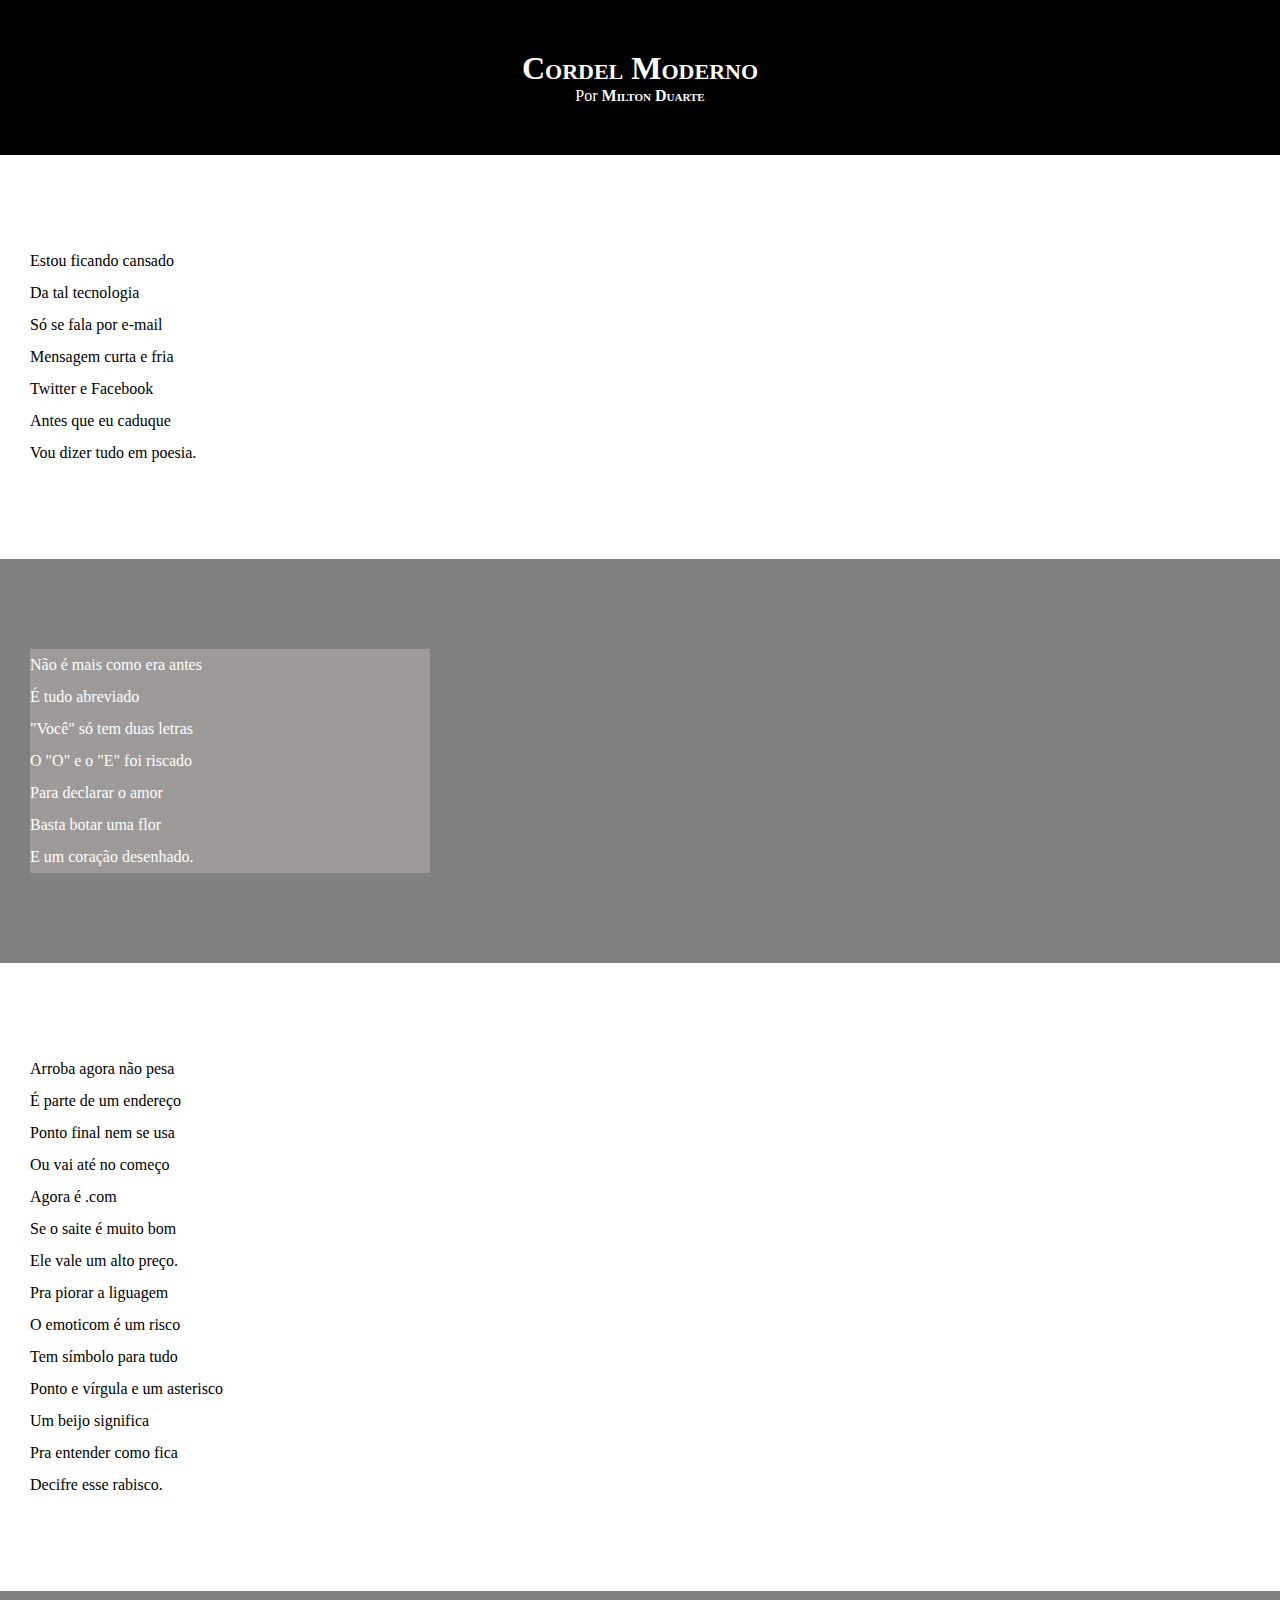
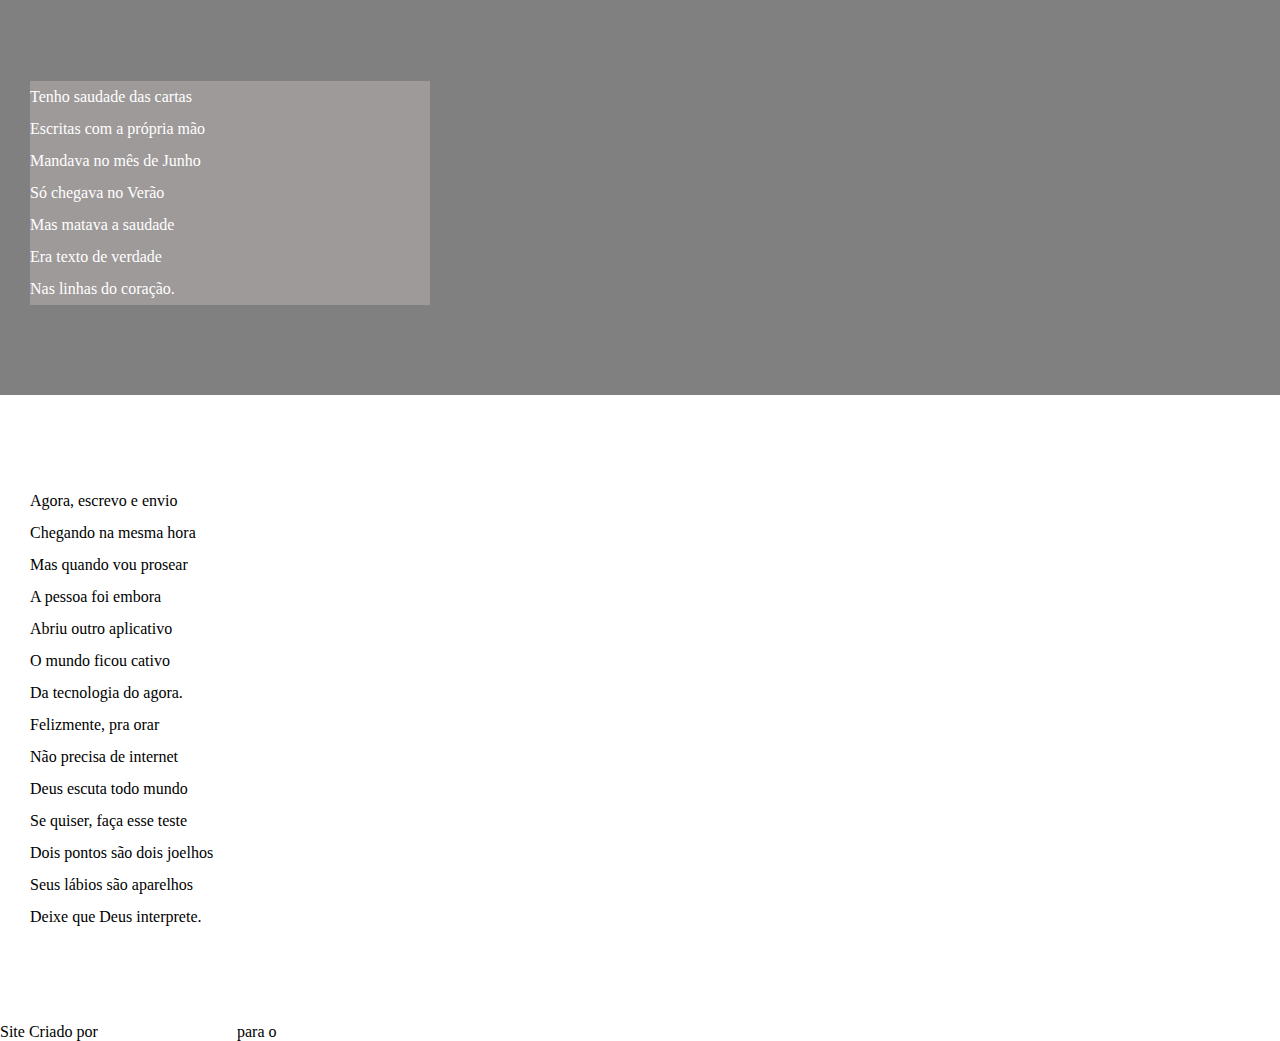
==== index.html @ 70551ea9 "Alterações para o desafio." ====
<!DOCTYPE html>
<html lang="pt-br">

<head>
    <meta charset="UTF-8">
    <meta http-equiv="X-UA-Compatible" content="IE=edge">
    <meta name="viewport" content="width=device-width, initial-scale=1.0">
    <link rel="stylesheet" href="estilo.css">
    <title>Cordel Moderno</title>
</head>



<body>

    <header>

        <h1>Cordel Moderno</h1>
        <p>Por <a href="https://www.recantodasletras.com.br/poesias/3186743">Milton Duarte</a></p>

    </header>

    <section class="normal">
        <p>
            Estou ficando cansado<br>
            Da tal tecnologia<br>
            Só se fala por e-mail<br>
            Mensagem curta e fria<br>
            Twitter e Facebook<br>
            Antes que eu caduque<br>
            Vou dizer tudo em poesia.
        </p>
    </section>

    

    <section class="imagem">
        <p>
            Não é mais como era antes <br>
            É tudo abreviado <br>
            "Você" só tem duas letras <br>
            O "O" e o "E" foi riscado<br>
            Para declarar o amor<br>
            Basta botar uma flor<br>
            E um coração desenhado.
        </p>
    </section>

    

    <section class="normal">
        <p>
            Arroba agora não pesa<br>
            É parte de um endereço<br>
            Ponto final nem se usa<br>
            Ou vai até no começo<br>
            Agora é .com<br>
            Se o saite é muito bom<br>
            Ele vale um alto preço.<br>
            Pra piorar a liguagem <br>
            O emoticom é um risco <br>
            Tem símbolo para tudo <br>
            Ponto e vírgula e um asterisco <br>
            Um beijo significa <br>
            Pra entender como fica <br>
            Decifre esse rabisco.
        </p> 
    </section>

    

    <section class="imagem">
        <p>
            Tenho saudade das cartas <br>
            Escritas com a própria mão <br>
            Mandava no mês de Junho <br>
            Só chegava no Verão <br>
            Mas matava a saudade <br>
            Era texto de verdade <br>
            Nas linhas do coração.
        </p>
    </section>

   

    <section class="normal">
        <p>
            Agora, escrevo e envio <br>
            Chegando na mesma hora <br>
            Mas quando vou prosear <br>
            A pessoa foi embora <br>
            Abriu outro aplicativo <br>
            O mundo ficou cativo <br>
            Da tecnologia do agora. <br>
            Felizmente, pra orar <br>
            Não precisa de internet <br>
            Deus escuta todo mundo <br>
            Se quiser, faça esse teste <br>
            Dois pontos são dois joelhos <br>
            Seus lábios são aparelhos <br>
            Deixe que Deus interprete.
        </p>
    </section>


    <footer>
        <p>Site Criado por <a href="#" target="_blank">Gustavo Guanabara</a>para o <a
                href="http://cursoemvideo.com">Curso em Vídeo</a></p>
    </footer>


</body>



</html>
---- estilo.css ----
@charset "utf-8";

* {margin: 0px;
padding: 0px;}

html bodu {background-color: darkgray;
min-height: 100vh;}

header {background-color: black;
color: white;
text-align: center;}

header > h1 {padding-top: 50px;
font-variant: small-caps;}

header > p {padding-bottom: 50px;}

header a, footer a {color: white;
text-decoration: none;
font-variant: small-caps;
font-weight: bolder;}

section {padding-top: 10vh;
padding-bottom: 10vh;
line-height: 2em;
padding-left: 30px;
}


section.normal {background-color: white;
color: black;
}

section.imagem {background-color: gray;
color: white;

}

section.imagem > p {background-color: rgb(158, 154, 154);
    width: 400px;}

header a:hover  footer a:hover {text-decoration: underline;}
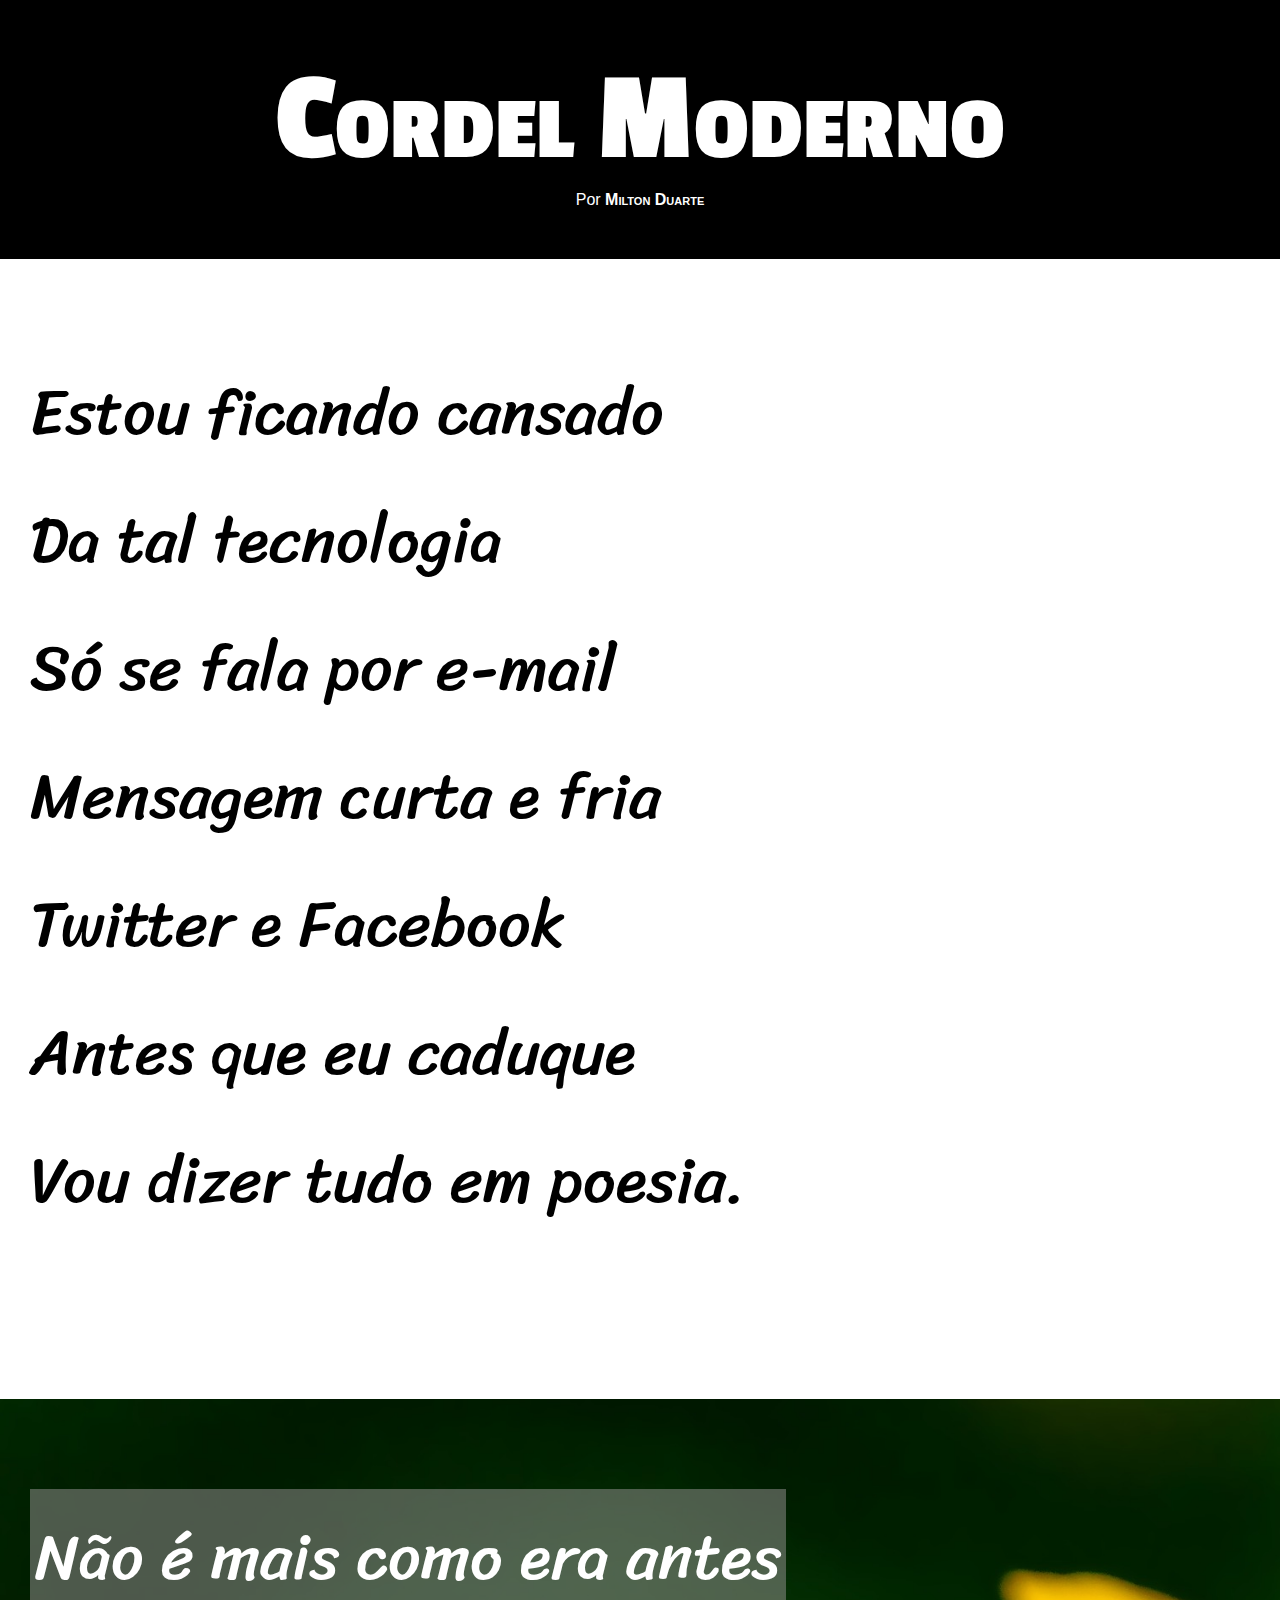
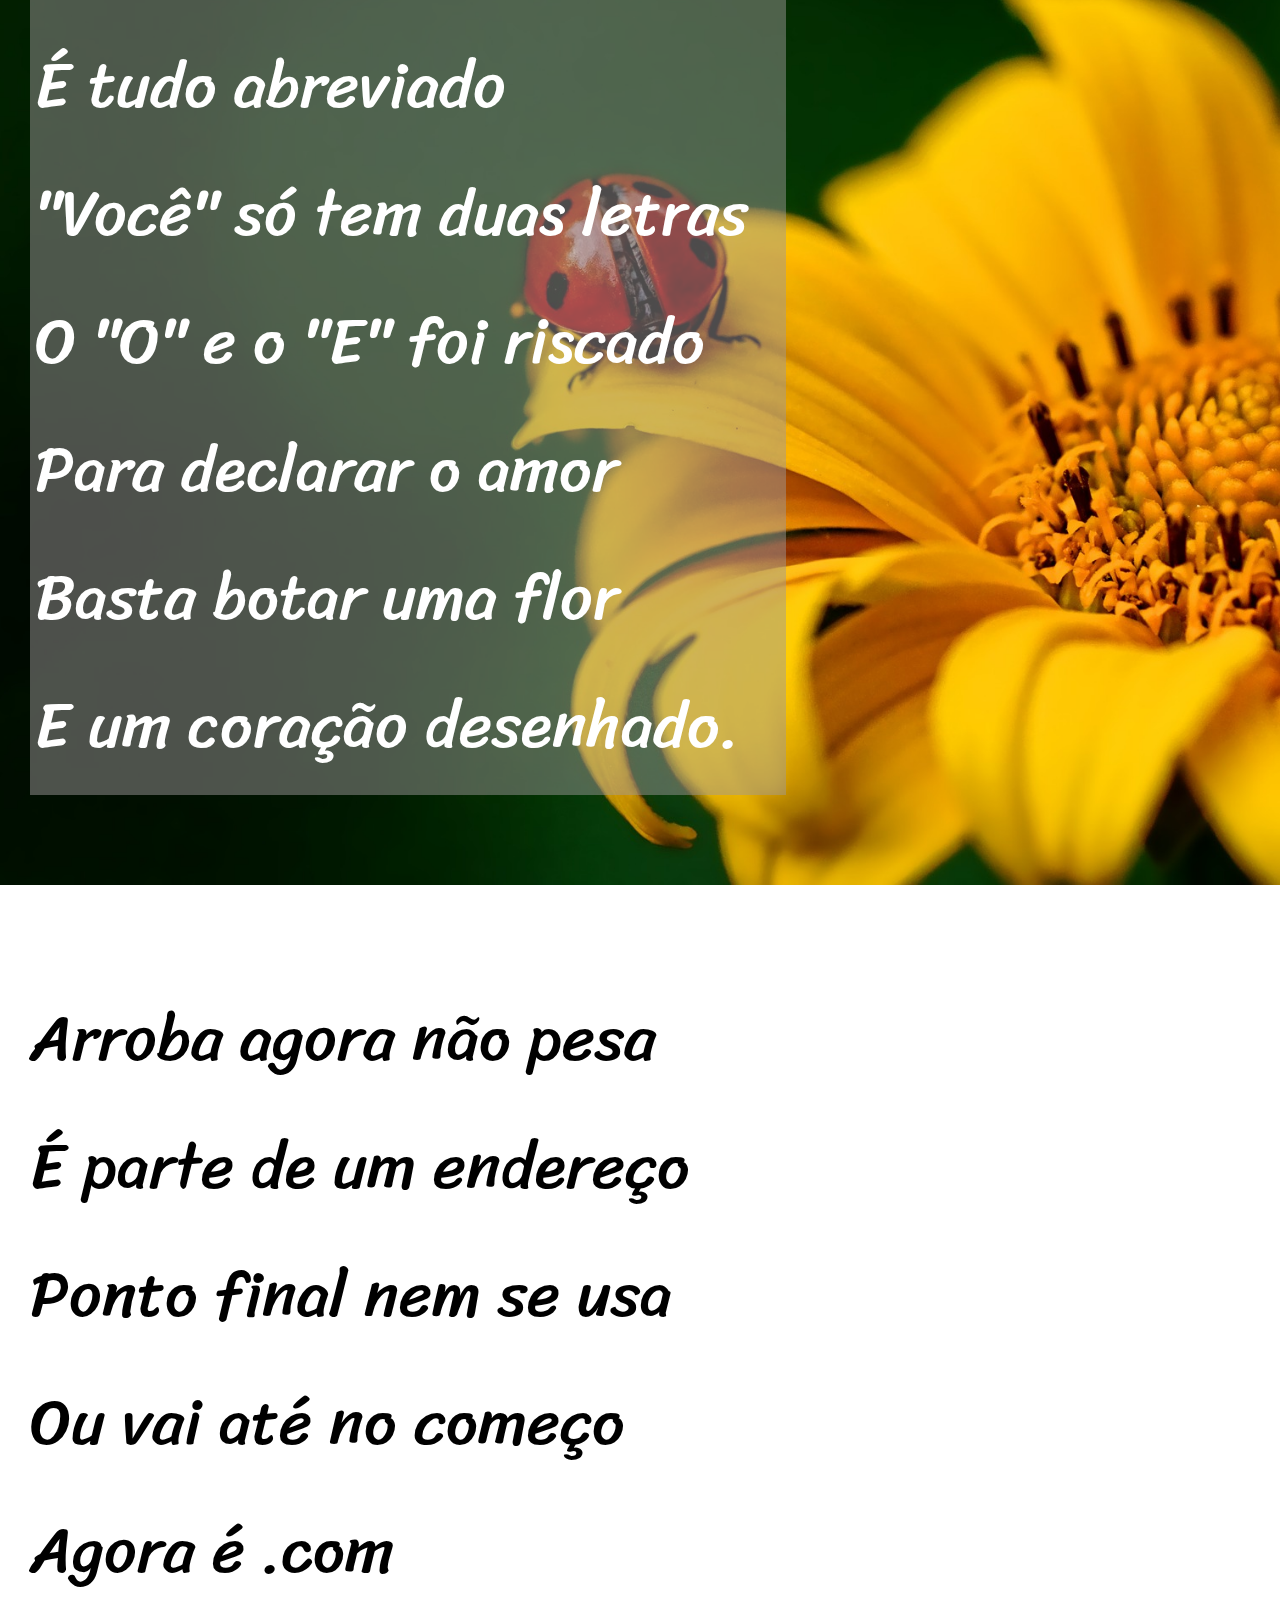
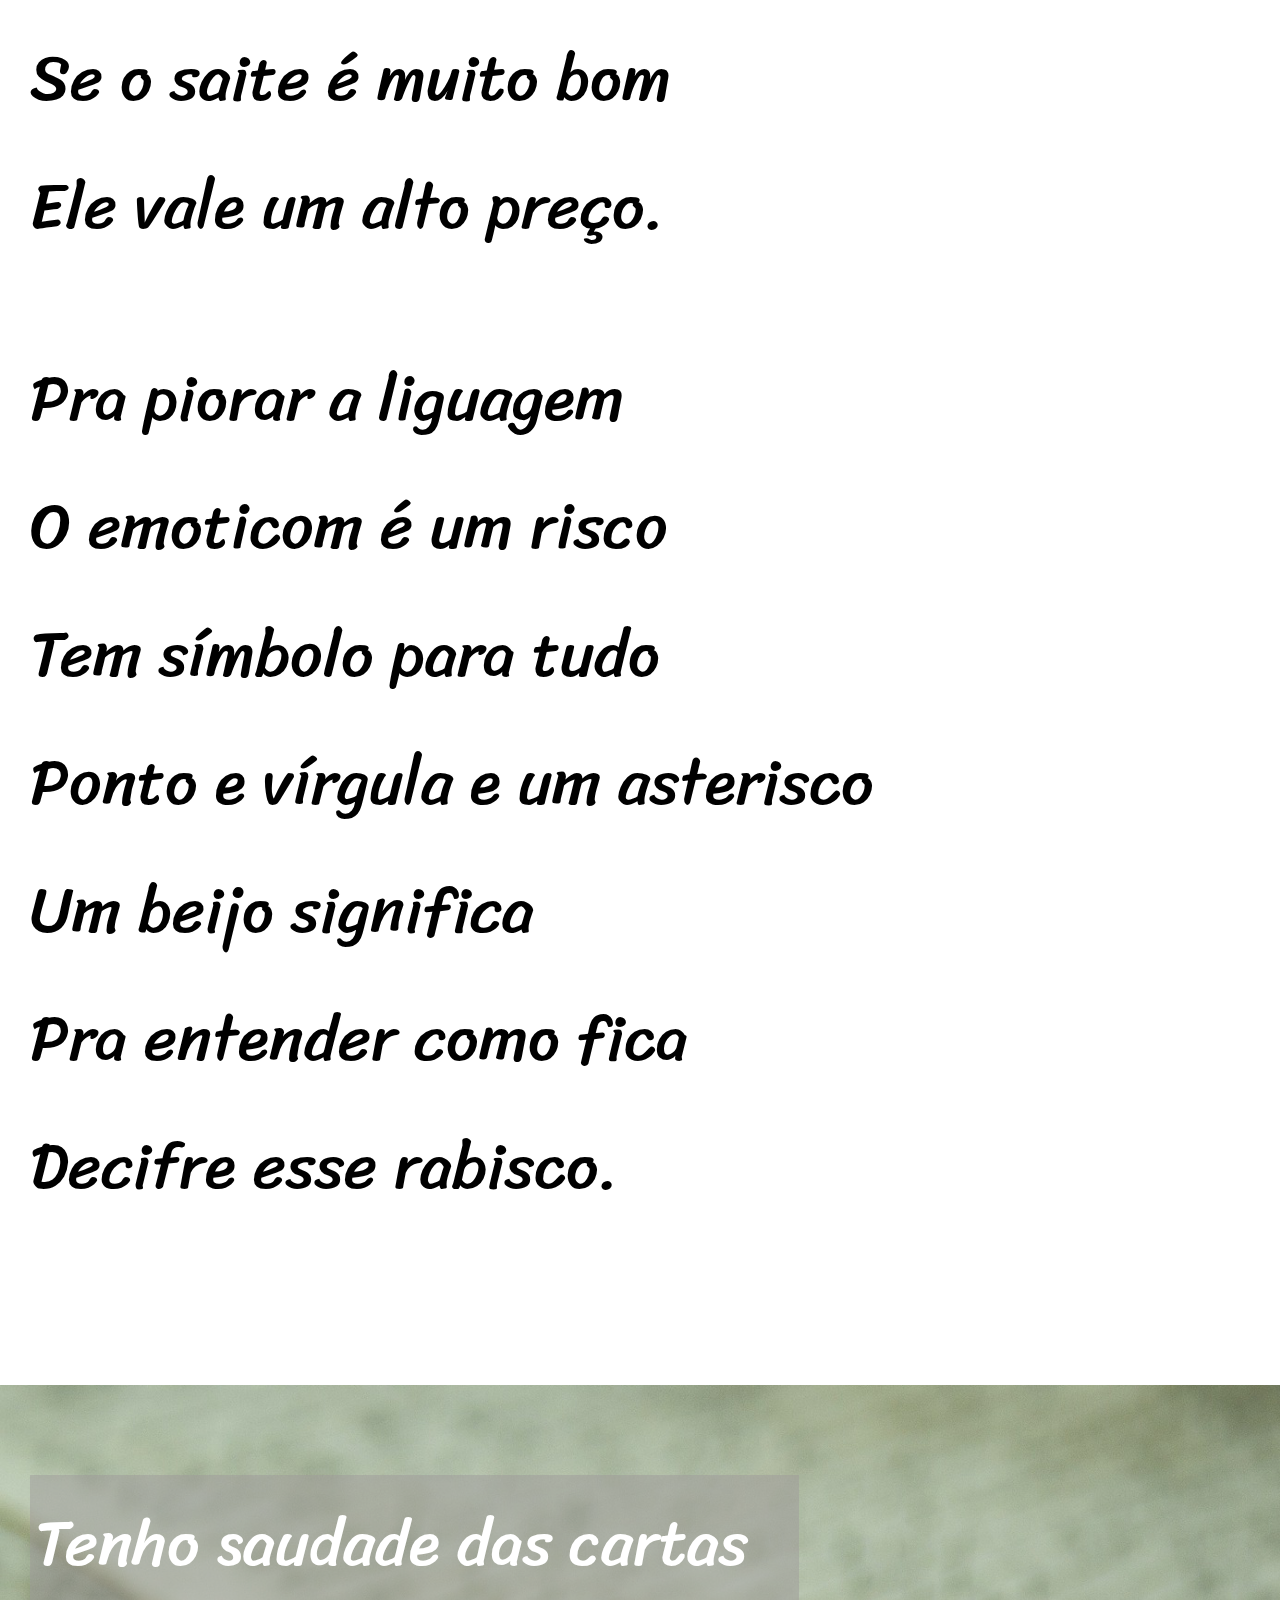
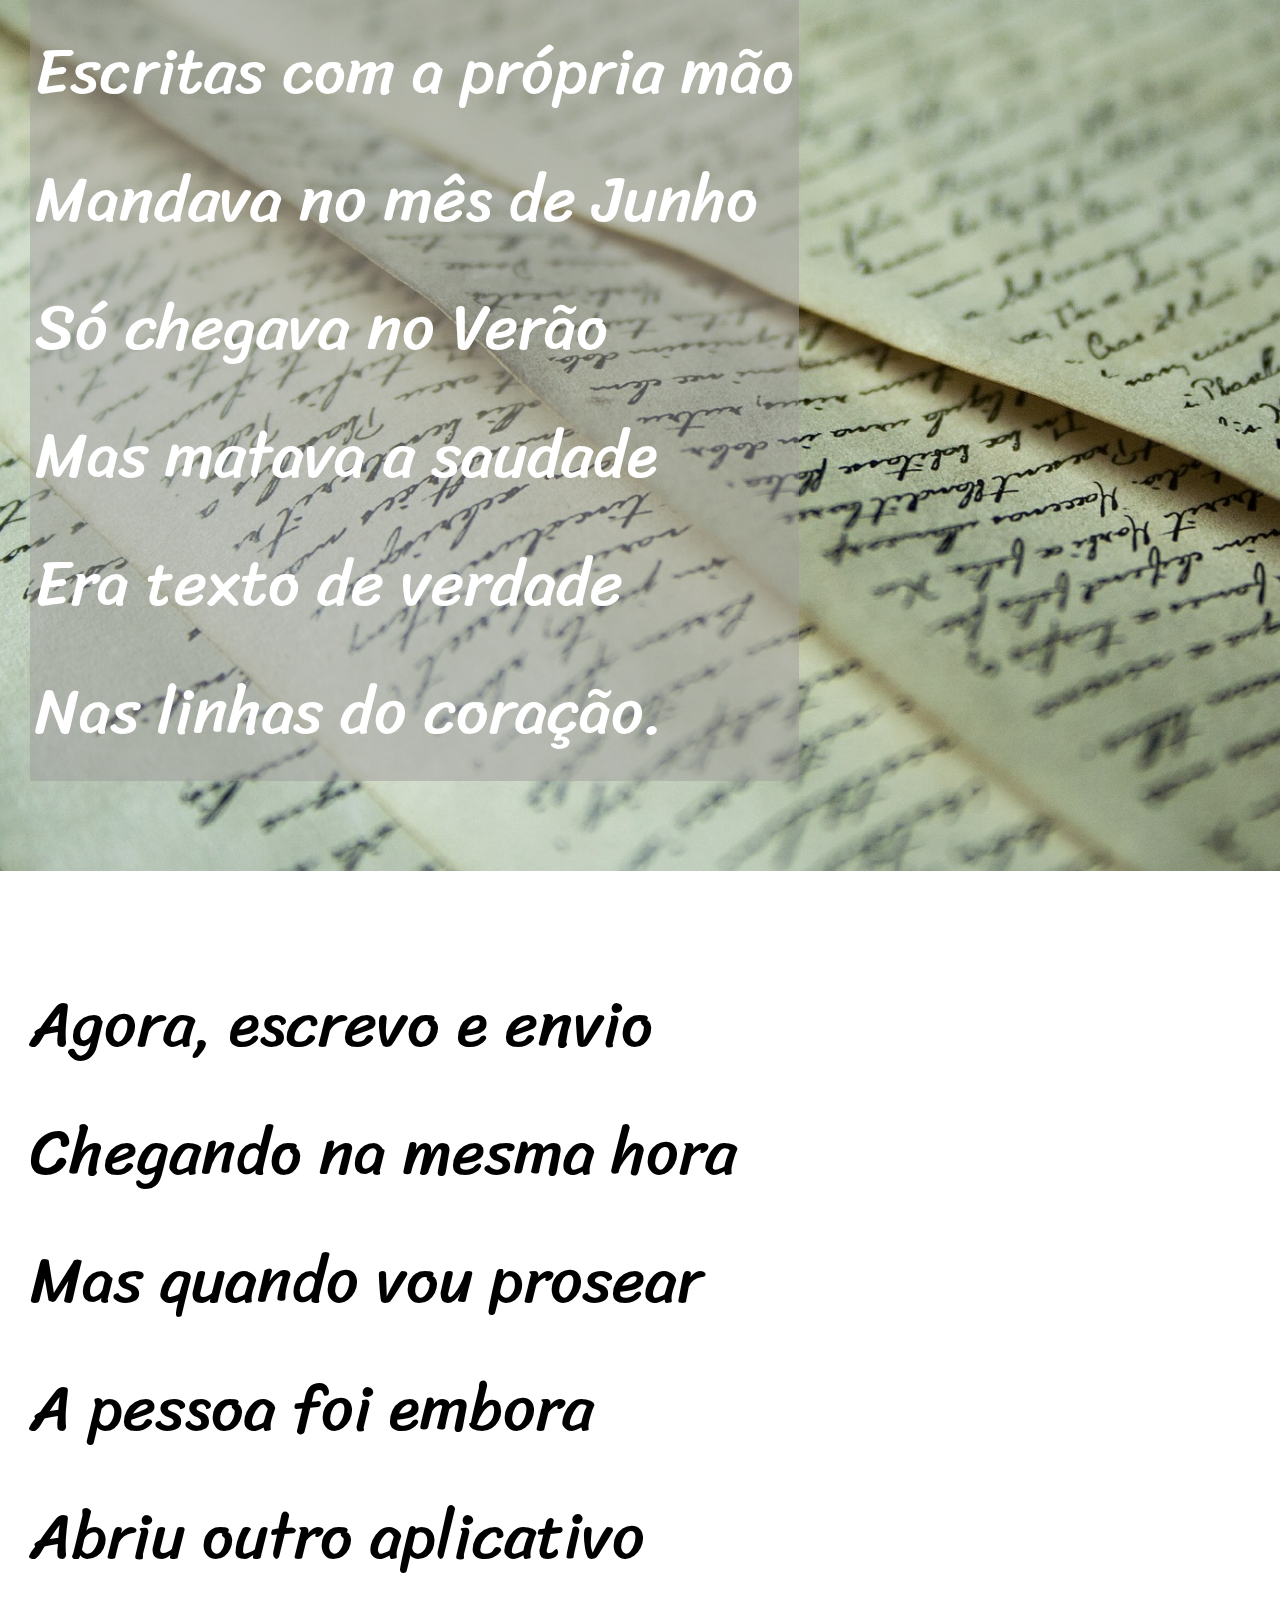
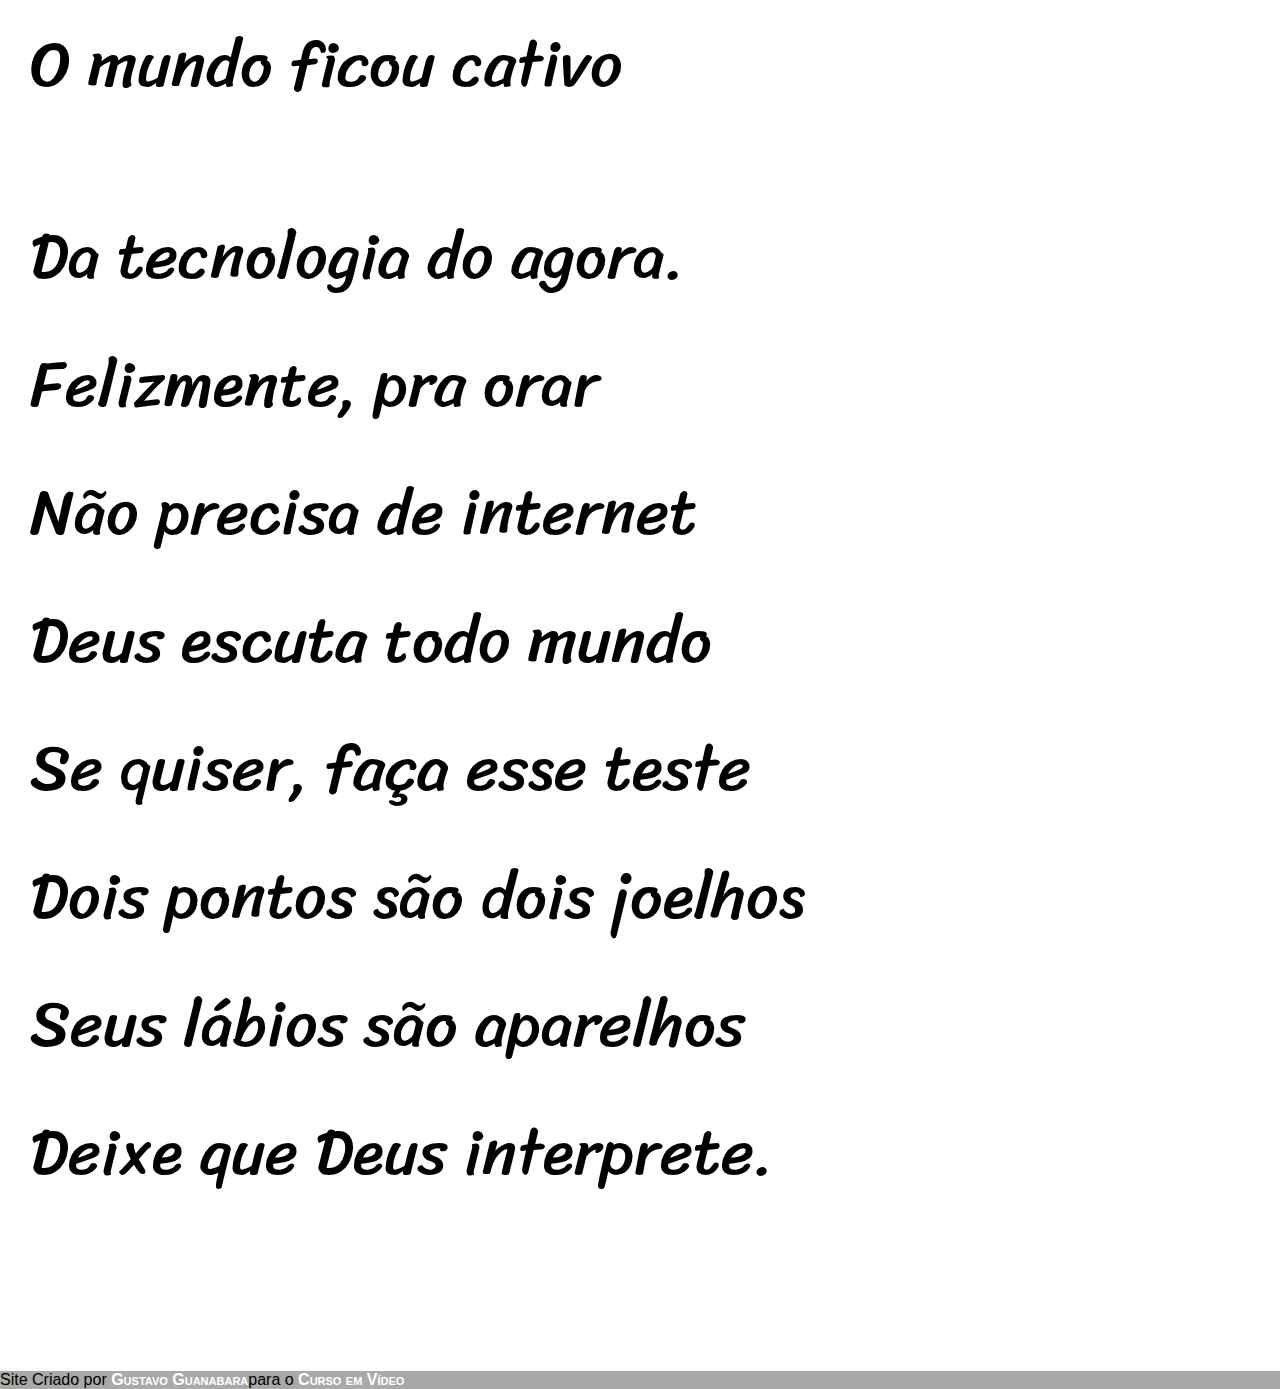
==== commit e880c133: "a" ====
--- a/index.html
+++ b/index.html
@@ -34,7 +34,7 @@
 
     
 
-    <section class="imagem">
+    <section class="imagem" id="img01">
         <p>
             Não é mais como era antes <br>
             É tudo abreviado <br>
@@ -45,6 +45,7 @@
             E um coração desenhado.
         </p>
     </section>
+    
 
     
 
@@ -56,8 +57,8 @@
             Ou vai até no começo<br>
             Agora é .com<br>
             Se o saite é muito bom<br>
-            Ele vale um alto preço.<br>
-            Pra piorar a liguagem <br>
+            Ele vale um alto preço.<br>  </p> 
+           <p>Pra piorar a liguagem <br>
             O emoticom é um risco <br>
             Tem símbolo para tudo <br>
             Ponto e vírgula e um asterisco <br>
@@ -69,7 +70,7 @@
 
     
 
-    <section class="imagem">
+    <section class="imagem" id="img02">
         <p>
             Tenho saudade das cartas <br>
             Escritas com a própria mão <br>
@@ -90,8 +91,8 @@
             Mas quando vou prosear <br>
             A pessoa foi embora <br>
             Abriu outro aplicativo <br>
-            O mundo ficou cativo <br>
-            Da tecnologia do agora. <br>
+            O mundo ficou cativo <br></p>
+            <p>Da tecnologia do agora. <br>
             Felizmente, pra orar <br>
             Não precisa de internet <br>
             Deus escuta todo mundo <br>
--- a/estilo.css
+++ b/estilo.css
@@ -1,43 +1,84 @@
 @charset "utf-8";
 
-* {margin: 0px;
-padding: 0px;}
+@import url('https://fonts.googleapis.com/css2?family=Passion+One&family=Sriracha&display=swap');
 
-html bodu {background-color: darkgray;
-min-height: 100vh;}
 
-header {background-color: black;
-color: white;
-text-align: center;}
-
-header > h1 {padding-top: 50px;
-font-variant: small-caps;}
-
-header > p {padding-bottom: 50px;}
-
-header a, footer a {color: white;
-text-decoration: none;
-font-variant: small-caps;
-font-weight: bolder;}
-
-section {padding-top: 10vh;
-padding-bottom: 10vh;
-line-height: 2em;
-padding-left: 30px;
+:root {
+    --fonte1: Verdana, Geneva, Tahoma, sans-serif;
+    --fonte2: 'Passion One', cursive;
+    --fonte3: 'Sriracha', cursive;
 }
 
-
-section.normal {background-color: white;
-color: black;
+* {
+    margin: 0px;
+    padding: 0px;
 }
 
-section.imagem {background-color: gray;
-color: white;
+html body {
+    background-color: darkgray;
+    min-height: 100vh;
+    font-family: var(--fonte1);
+}
+
+header {
+    background-color: black;
+    color: white;
+    text-align: center;
+}
+
+header>h1 {
+    padding-top: 50px;
+    font-variant: small-caps;
+    font-family: var(--fonte2);
+    font-size: 10vw;
+}
+
+header>p {
+    padding-bottom: 50px;
+}
+
+header a,
+footer a {
+    color: white;
+    text-decoration: none;
+    font-variant: small-caps;
+    font-weight: bolder;
+}
+
+section {
+    padding-top: 10vh;
+    padding-bottom: 10vh;
+    line-height: 2em;
+    padding-left: 30px;
+    font-family: var(--fonte3);
+    font-size: 5vw;
+}
+
+section#img01 {background-image: url(imagens/background001.jpg);
+background-position: right center;
+background-size: cover;}
+
+section#img02 {background-image: url(imagens/background002.jpg);background-size: cover;}
+
+section > p {padding-bottom: 1em;}
+
+section.normal {
+    background-color: white;
+    color: black;
+}
+
+section.imagem {
+    background-color: rgba(128, 128, 128, 0.904);
+    color: white; text-shadow: 2px 2px 2px 0px black;
 
 }
 
-section.imagem > p {background-color: rgb(158, 154, 154);
-    width: 400px;}
+section.imagem > p {
+    background-color: rgba(158, 154, 154, 0.486);
+    display: inline-block;
+    padding: 5px; text-shadow: 2px 2px 2px 2px black;
+}
 
-header a:hover  footer a:hover {text-decoration: underline;}
-
+header a:hover footer a:hover {
+    text-decoration: underline;
+}